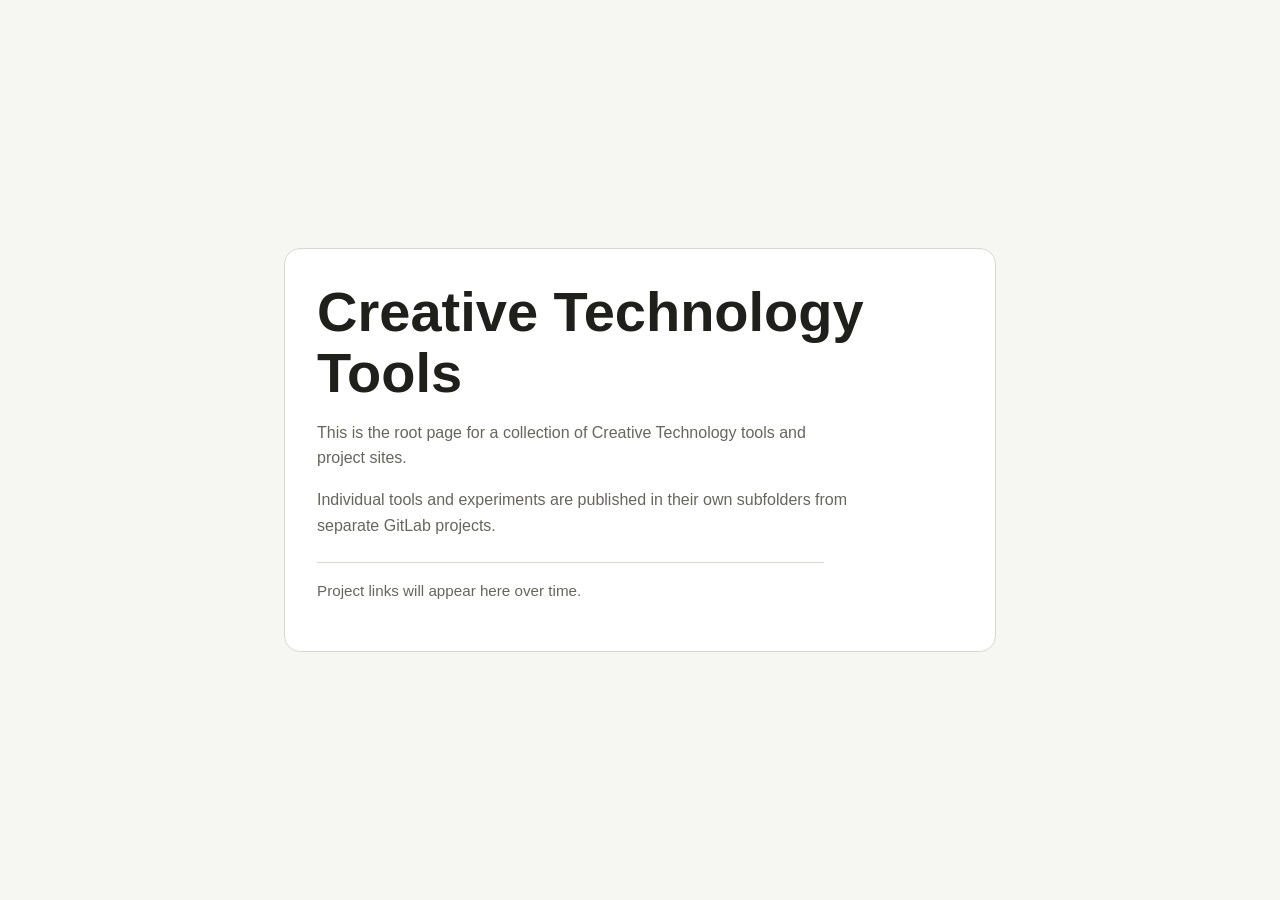
==== index.html @ 0452d69e "Create index.html for Creative Technology tools This HTML document serves as the root page for Creat" ====
<!doctype html>
<html lang="en">
<head>
  <meta charset="utf-8">
  <meta name="viewport" content="width=device-width, initial-scale=1">
  <title>Creative Technology Tools</title>
  <meta name="description" content="Root page for Creative Technology tools and projects.">
  <style>
    :root {
      color-scheme: light dark;
      --bg: #f6f6f3;
      --fg: #1f1f1c;
      --muted: #66665f;
      --card: #ffffff;
      --border: #d9d9d2;
      --accent: #0b6b6f;
    }

    @media (prefers-color-scheme: dark) {
      :root {
        --bg: #171715;
        --fg: #ecece7;
        --muted: #a8a89f;
        --card: #21211e;
        --border: #34342f;
        --accent: #67b8bd;
      }
    }

    * { box-sizing: border-box; }
    body {
      margin: 0;
      font-family: -apple-system, BlinkMacSystemFont, "Segoe UI", Inter, sans-serif;
      background: var(--bg);
      color: var(--fg);
      line-height: 1.6;
    }

    main {
      max-width: 760px;
      margin: 0 auto;
      min-height: 100vh;
      padding: 4rem 1.5rem;
      display: grid;
      align-content: center;
    }

    .card {
      background: var(--card);
      border: 1px solid var(--border);
      border-radius: 16px;
      padding: 2rem;
    }

    h1 {
      margin: 0 0 1rem 0;
      font-size: clamp(2rem, 5vw, 3.5rem);
      line-height: 1.1;
    }

    p {
      margin: 0 0 1rem 0;
      color: var(--muted);
      max-width: 60ch;
    }

    .note {
      margin-top: 1.5rem;
      padding-top: 1rem;
      border-top: 1px solid var(--border);
      font-size: 0.95rem;
    }

    a {
      color: var(--accent);
      text-decoration: none;
    }

    a:hover,
    a:focus {
      text-decoration: underline;
    }
  </style>
</head>
<body>
  <main>
    <section class="card">
      <h1>Creative Technology Tools</h1>
      <p>
        This is the root page for a collection of Creative Technology tools and project sites.
      </p>
      <p>
        Individual tools and experiments are published in their own subfolders from separate GitLab projects.
      </p>
      <p class="note">
        Project links will appear here over time.
      </p>
    </section>
  </main>
</body>
</html>
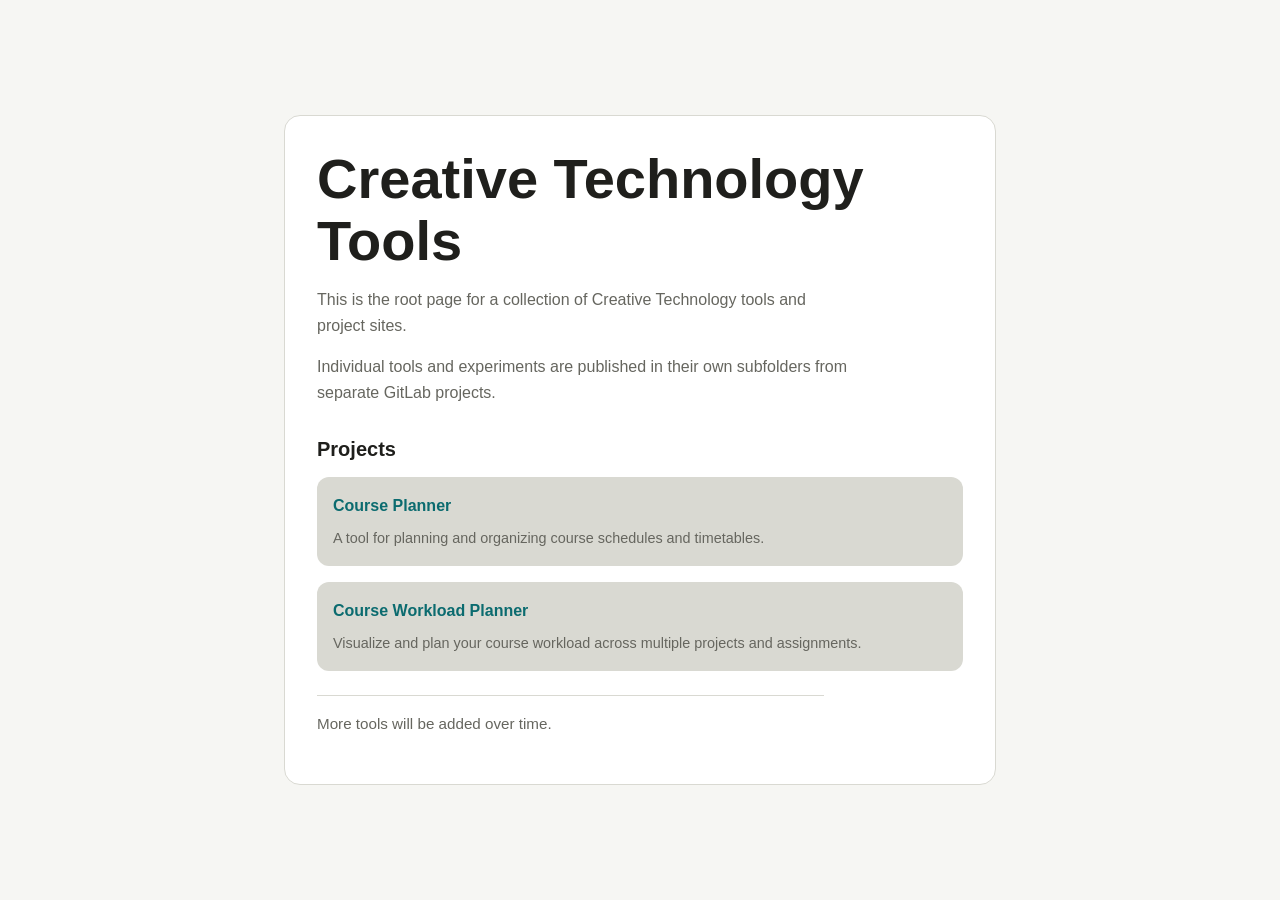
==== commit dd82ae8a: "Update index.html with new content" ====
--- a/index.html
+++ b/index.html
@@ -58,6 +58,12 @@
       line-height: 1.1;
     }
 
+    h2 {
+      margin: 1.5rem 0 0.5rem 0;
+      font-size: 1.25rem;
+      line-height: 1.2;
+    }
+
     p {
       margin: 0 0 1rem 0;
       color: var(--muted);
@@ -69,6 +75,50 @@
       padding-top: 1rem;
       border-top: 1px solid var(--border);
       font-size: 0.95rem;
+    }
+
+    .projects {
+      margin-top: 2rem;
+    }
+
+    .project-link {
+      display: block;
+      margin: 1rem 0;
+      padding: 1rem;
+      background: var(--border);
+      border-radius: 12px;
+      color: inherit;
+      text-decoration: none;
+      transition: background 0.2s;
+    }
+
+    .project-link:hover,
+    .project-link:focus {
+      background: var(--accent);
+      color: var(--card);
+    }
+
+    .project-title {
+      font-weight: 600;
+      display: block;
+      margin-bottom: 0.5rem;
+      color: var(--accent);
+    }
+
+    .project-link:hover .project-title,
+    .project-link:focus .project-title {
+      color: var(--card);
+    }
+
+    .project-description {
+      font-size: 0.9rem;
+      color: var(--muted);
+      display: block;
+    }
+
+    .project-link:hover .project-description,
+    .project-link:focus .project-description {
+      color: var(--card);
     }
 
     a {
@@ -92,10 +142,21 @@
       <p>
         Individual tools and experiments are published in their own subfolders from separate GitLab projects.
       </p>
+      <div class="projects">
+        <h2>Projects</h2>
+        <a href="./timetabletool/" class="project-link">
+          <span class="project-title">Course Planner</span>
+          <span class="project-description">A tool for planning and organizing course schedules and timetables.</span>
+        </a>
+        <a href="./workloadvisualizer/" class="project-link">
+          <span class="project-title">Course Workload Planner</span>
+          <span class="project-description">Visualize and plan your course workload across multiple projects and assignments.</span>
+        </a>
+      </div>
       <p class="note">
-        Project links will appear here over time.
+        More tools will be added over time.
       </p>
     </section>
   </main>
 </body>
-</html>
+</html>
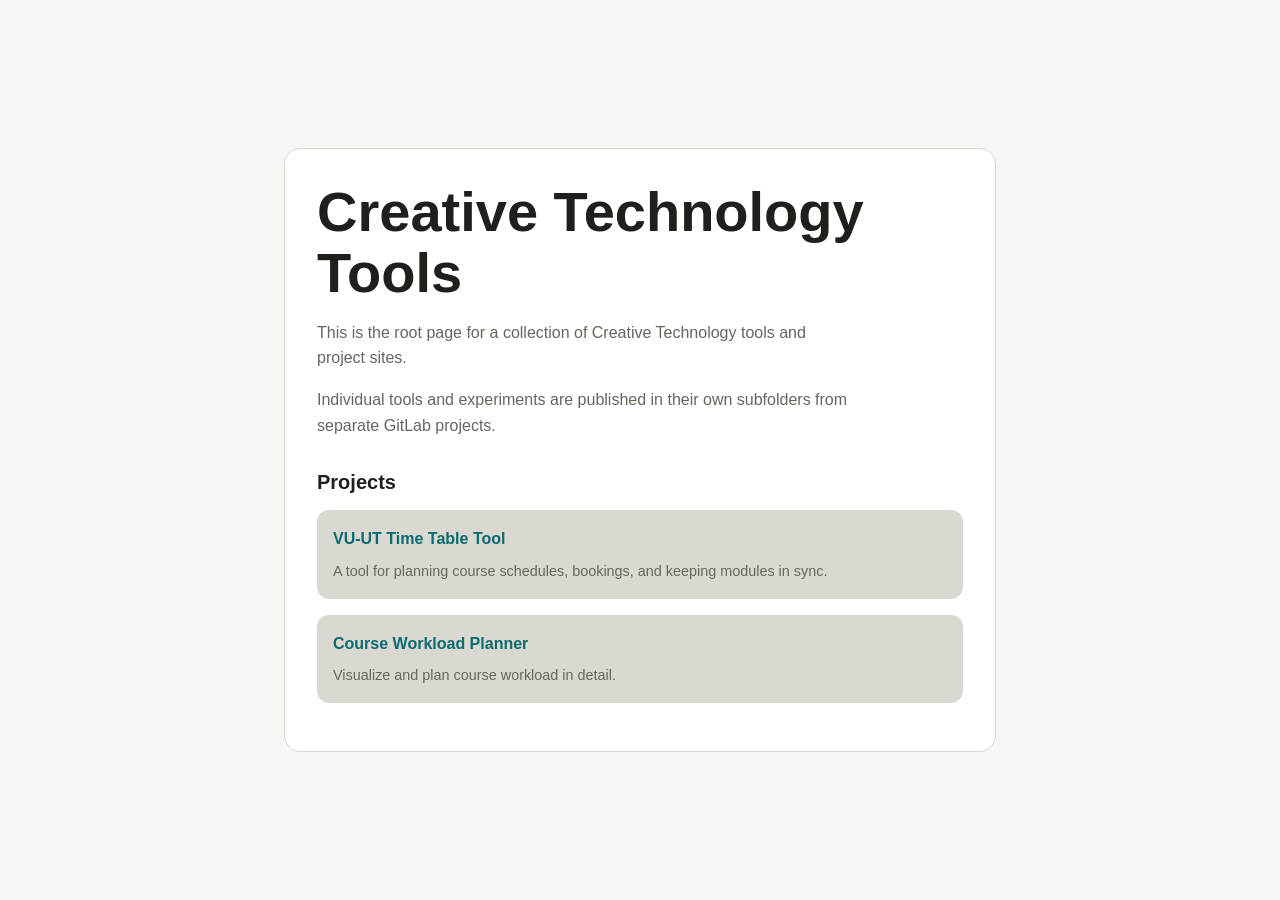
==== commit d476ca57: "Update project titles and descriptions in index.html" ====
--- a/index.html
+++ b/index.html
@@ -145,18 +145,15 @@
       <div class="projects">
         <h2>Projects</h2>
         <a href="./timetabletool/" class="project-link">
-          <span class="project-title">Course Planner</span>
-          <span class="project-description">A tool for planning and organizing course schedules and timetables.</span>
+          <span class="project-title">VU-UT Time Table Tool</span>
+          <span class="project-description">A tool for planning course schedules, bookings, and keeping modules in sync.</span>
         </a>
         <a href="./workloadvisualizer/" class="project-link">
           <span class="project-title">Course Workload Planner</span>
-          <span class="project-description">Visualize and plan your course workload across multiple projects and assignments.</span>
+          <span class="project-description">Visualize and plan course workload in detail.</span>
         </a>
       </div>
-      <p class="note">
-        More tools will be added over time.
-      </p>
     </section>
   </main>
 </body>
-</html>+</html>
